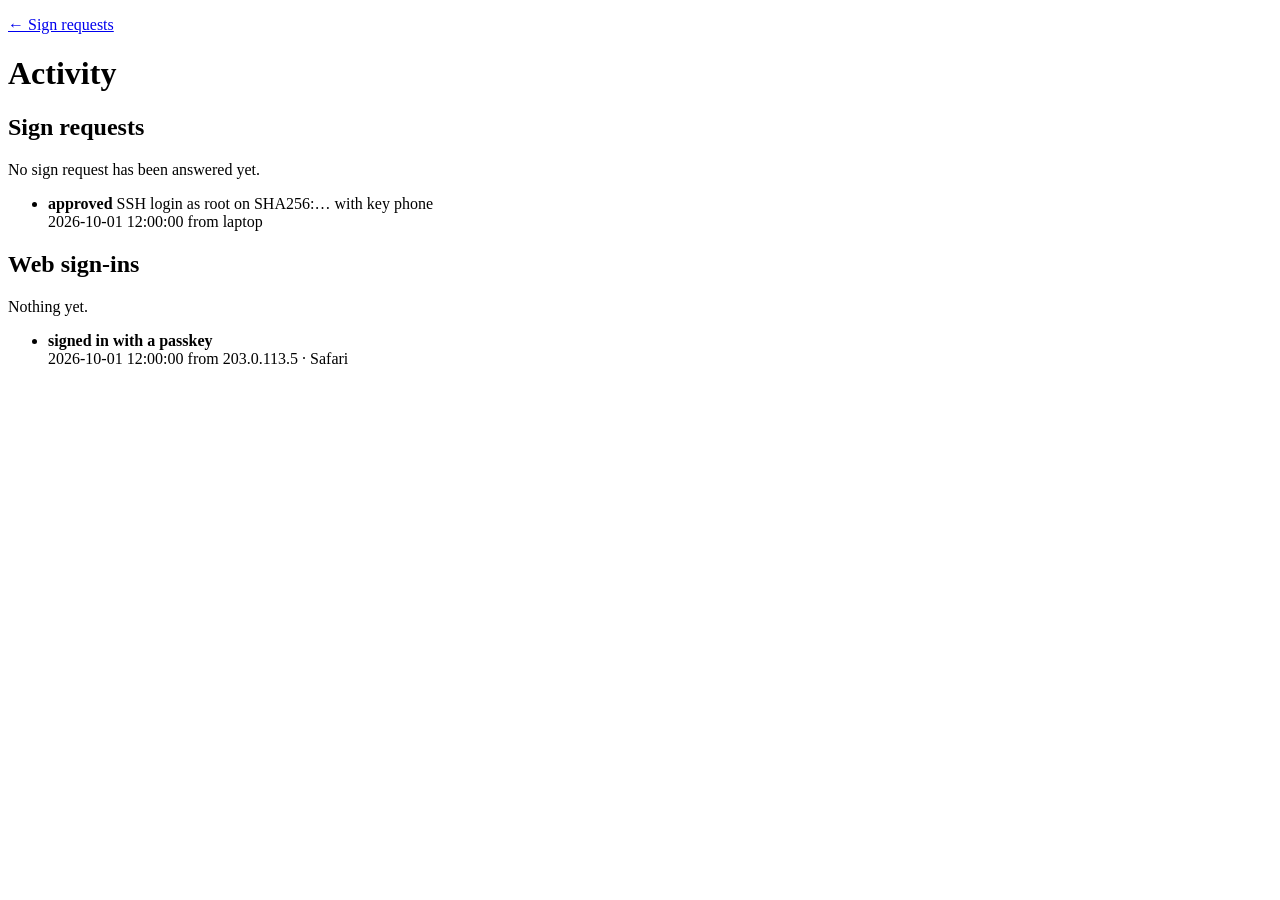
==== server/src/main/resources/templates/activity.html @ e3ac48dd "Add sign activity and a web connection log Record how each sign request ends and the phone browser's" ====
<!DOCTYPE html>
<html lang="en" xmlns:th="http://www.thymeleaf.org">
<head>
    <th:block th:replace="~{fragments/head :: meta('ssha · activity')}"></th:block>
</head>
<body class="page">
<main class="card" th:with="zone=${T(java.time.ZoneId).systemDefault()}">
    <p><a href="/">← Sign requests</a></p>
    <h1>Activity</h1>

    <h2>Sign requests</h2>
    <p class="notice" th:if="${signs.isEmpty()}">No sign request has been answered yet.</p>
    <ul class="passkeys" th:unless="${signs.isEmpty()}">
        <li th:each="e : ${signs}">
            <div>
                <strong th:text="${e.event}">approved</strong>
                <span th:text="${e.detail}">SSH login as root on SHA256:… with key phone</span>
                <div class="hint">
                    <span th:text="${#temporals.format(e.at.atZone(zone), 'yyyy-MM-dd HH:mm:ss')}">2026-10-01 12:00:00</span>
                    from <span th:text="${e.source}">laptop</span>
                </div>
            </div>
        </li>
    </ul>

    <h2>Web sign-ins</h2>
    <p class="notice" th:if="${webs.isEmpty()}">Nothing yet.</p>
    <ul class="passkeys" th:unless="${webs.isEmpty()}">
        <li th:each="e : ${webs}">
            <div>
                <strong th:text="${e.event}">signed in with a passkey</strong>
                <div class="hint">
                    <span th:text="${#temporals.format(e.at.atZone(zone), 'yyyy-MM-dd HH:mm:ss')}">2026-10-01 12:00:00</span>
                    <th:block th:if="${e.source}">from <span th:text="${e.source}">203.0.113.5 · Safari</span></th:block>
                </div>
            </div>
        </li>
    </ul>
</main>
</body>
</html>
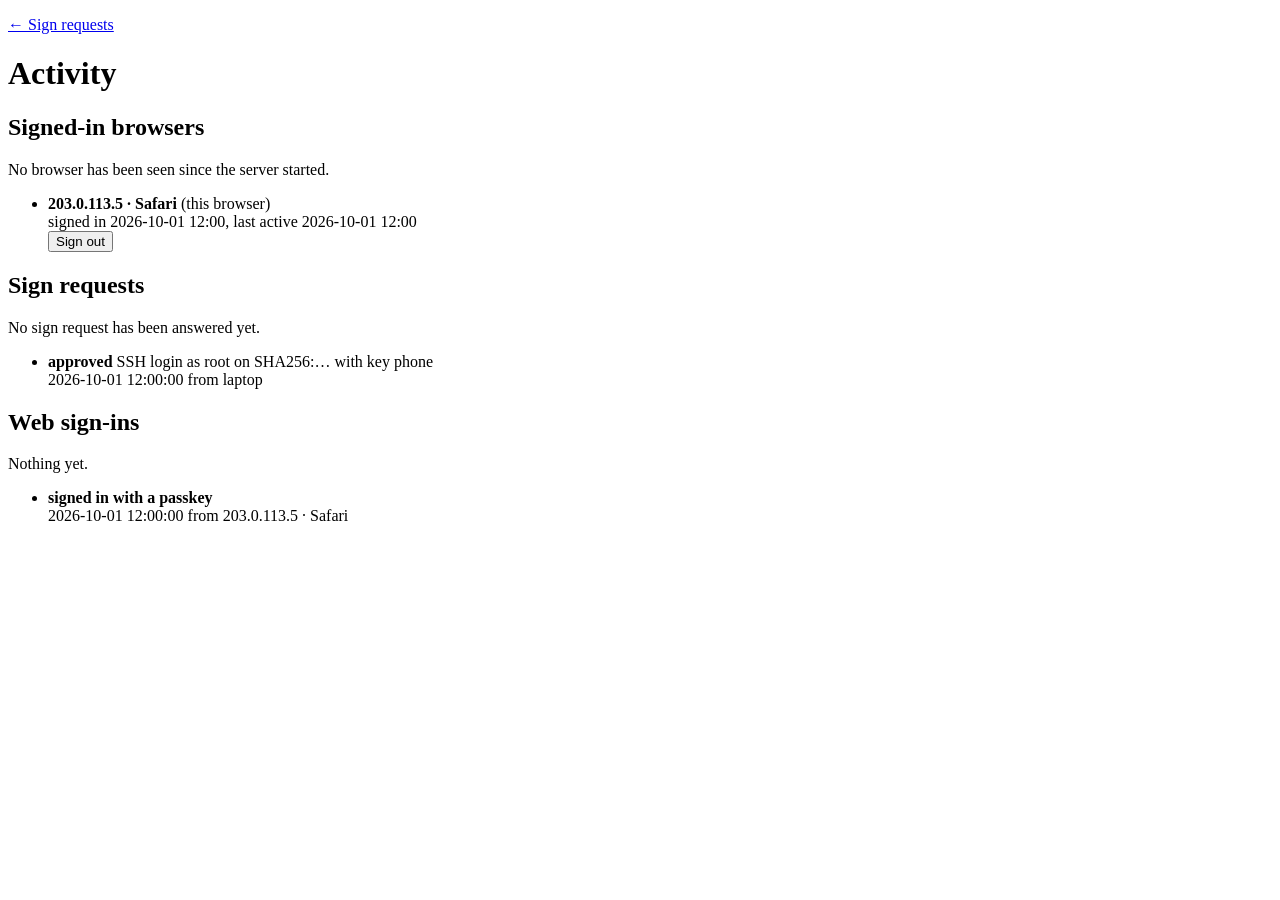
==== commit 53373a5a: "Log which browser answered a sign request; list and sign out signed-in browsers Co-Authored-By: Clau" ====
--- a/server/src/main/resources/templates/activity.html
+++ b/server/src/main/resources/templates/activity.html
@@ -7,6 +7,26 @@
 <main class="card" th:with="zone=${T(java.time.ZoneId).systemDefault()}">
     <p><a href="/">← Sign requests</a></p>
     <h1>Activity</h1>
+
+    <h2>Signed-in browsers</h2>
+    <p class="notice" th:if="${browsers.isEmpty()}">No browser has been seen since the server started.</p>
+    <ul class="passkeys" th:unless="${browsers.isEmpty()}">
+        <li th:each="b : ${browsers}">
+            <div>
+                <strong th:text="${b.label}">203.0.113.5 · Safari</strong>
+                <span class="hint" th:if="${b.current}">(this browser)</span>
+                <div class="hint">
+                    signed in <span th:text="${#temporals.format(b.since.atZone(zone), 'yyyy-MM-dd HH:mm')}">2026-10-01 12:00</span>,
+                    last active <span th:text="${#temporals.format(b.lastSeen.atZone(zone), 'yyyy-MM-dd HH:mm')}">2026-10-01 12:00</span>
+                </div>
+            </div>
+            <form method="post" th:action="@{/browsers/signout}"
+                  th:data-confirm="${b.current} ? 'Sign this browser out?' : 'Sign that browser out?'">
+                <input type="hidden" name="handle" th:value="${b.handle}">
+                <button type="submit" class="danger">Sign out</button>
+            </form>
+        </li>
+    </ul>
 
     <h2>Sign requests</h2>
     <p class="notice" th:if="${signs.isEmpty()}">No sign request has been answered yet.</p>
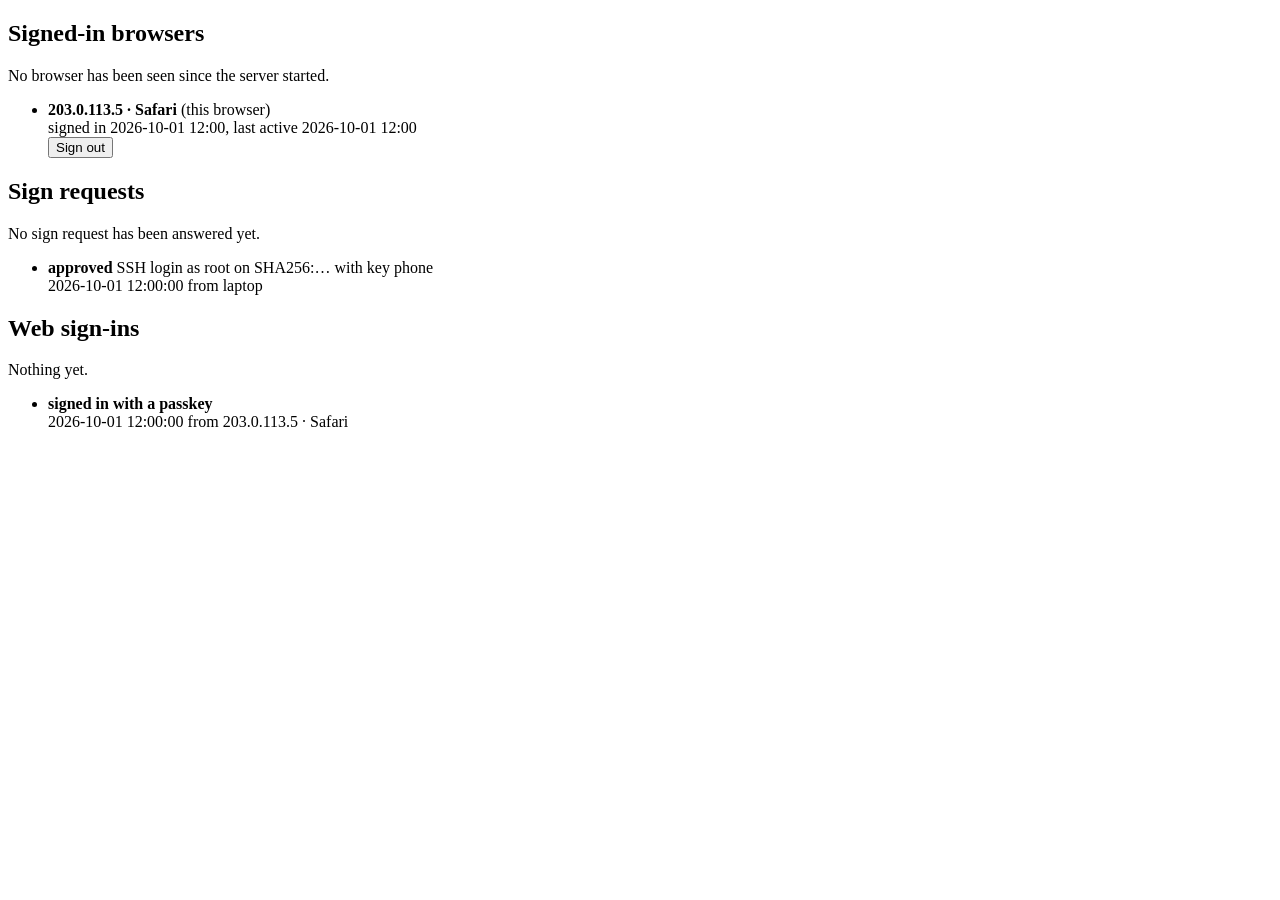
==== commit 6577c6b8: "Rework the web screens: shared nav, no horizontal scroll on phones, two columns on desktop Co-Author" ====
--- a/server/src/main/resources/templates/activity.html
+++ b/server/src/main/resources/templates/activity.html
@@ -3,11 +3,10 @@
 <head>
     <th:block th:replace="~{fragments/head :: meta('ssha · activity')}"></th:block>
 </head>
-<body class="page">
-<main class="card" th:with="zone=${T(java.time.ZoneId).systemDefault()}">
-    <p><a href="/">← Sign requests</a></p>
-    <h1>Activity</h1>
-
+<body>
+<th:block th:replace="~{fragments/nav :: nav('activity')}"></th:block>
+<main class="wrap" th:with="zone=${T(java.time.ZoneId).systemDefault()}">
+<div class="col">
     <h2>Signed-in browsers</h2>
     <p class="notice" th:if="${browsers.isEmpty()}">No browser has been seen since the server started.</p>
     <ul class="passkeys" th:unless="${browsers.isEmpty()}">
@@ -16,8 +15,8 @@
                 <strong th:text="${b.label}">203.0.113.5 · Safari</strong>
                 <span class="hint" th:if="${b.current}">(this browser)</span>
                 <div class="hint">
-                    signed in <span th:text="${#temporals.format(b.since.atZone(zone), 'yyyy-MM-dd HH:mm')}">2026-10-01 12:00</span>,
-                    last active <span th:text="${#temporals.format(b.lastSeen.atZone(zone), 'yyyy-MM-dd HH:mm')}">2026-10-01 12:00</span>
+                    signed in <span th:text="${#temporals.format(b.since.atZone(zone), 'MMM d, HH:mm')}">2026-10-01 12:00</span>,
+                    last active <span th:text="${#temporals.format(b.lastSeen.atZone(zone), 'MMM d, HH:mm')}">2026-10-01 12:00</span>
                 </div>
             </div>
             <form method="post" th:action="@{/browsers/signout}"
@@ -28,6 +27,8 @@
         </li>
     </ul>
 
+</div>
+<div class="col">
     <h2>Sign requests</h2>
     <p class="notice" th:if="${signs.isEmpty()}">No sign request has been answered yet.</p>
     <ul class="passkeys" th:unless="${signs.isEmpty()}">
@@ -36,7 +37,7 @@
                 <strong th:text="${e.event}">approved</strong>
                 <span th:text="${e.detail}">SSH login as root on SHA256:… with key phone</span>
                 <div class="hint">
-                    <span th:text="${#temporals.format(e.at.atZone(zone), 'yyyy-MM-dd HH:mm:ss')}">2026-10-01 12:00:00</span>
+                    <span th:text="${#temporals.format(e.at.atZone(zone), 'MMM d, HH:mm:ss')}">2026-10-01 12:00:00</span>
                     from <span th:text="${e.source}">laptop</span>
                 </div>
             </div>
@@ -50,12 +51,13 @@
             <div>
                 <strong th:text="${e.event}">signed in with a passkey</strong>
                 <div class="hint">
-                    <span th:text="${#temporals.format(e.at.atZone(zone), 'yyyy-MM-dd HH:mm:ss')}">2026-10-01 12:00:00</span>
+                    <span th:text="${#temporals.format(e.at.atZone(zone), 'MMM d, HH:mm:ss')}">2026-10-01 12:00:00</span>
                     <th:block th:if="${e.source}">from <span th:text="${e.source}">203.0.113.5 · Safari</span></th:block>
                 </div>
             </div>
         </li>
     </ul>
+</div>
 </main>
 </body>
 </html>
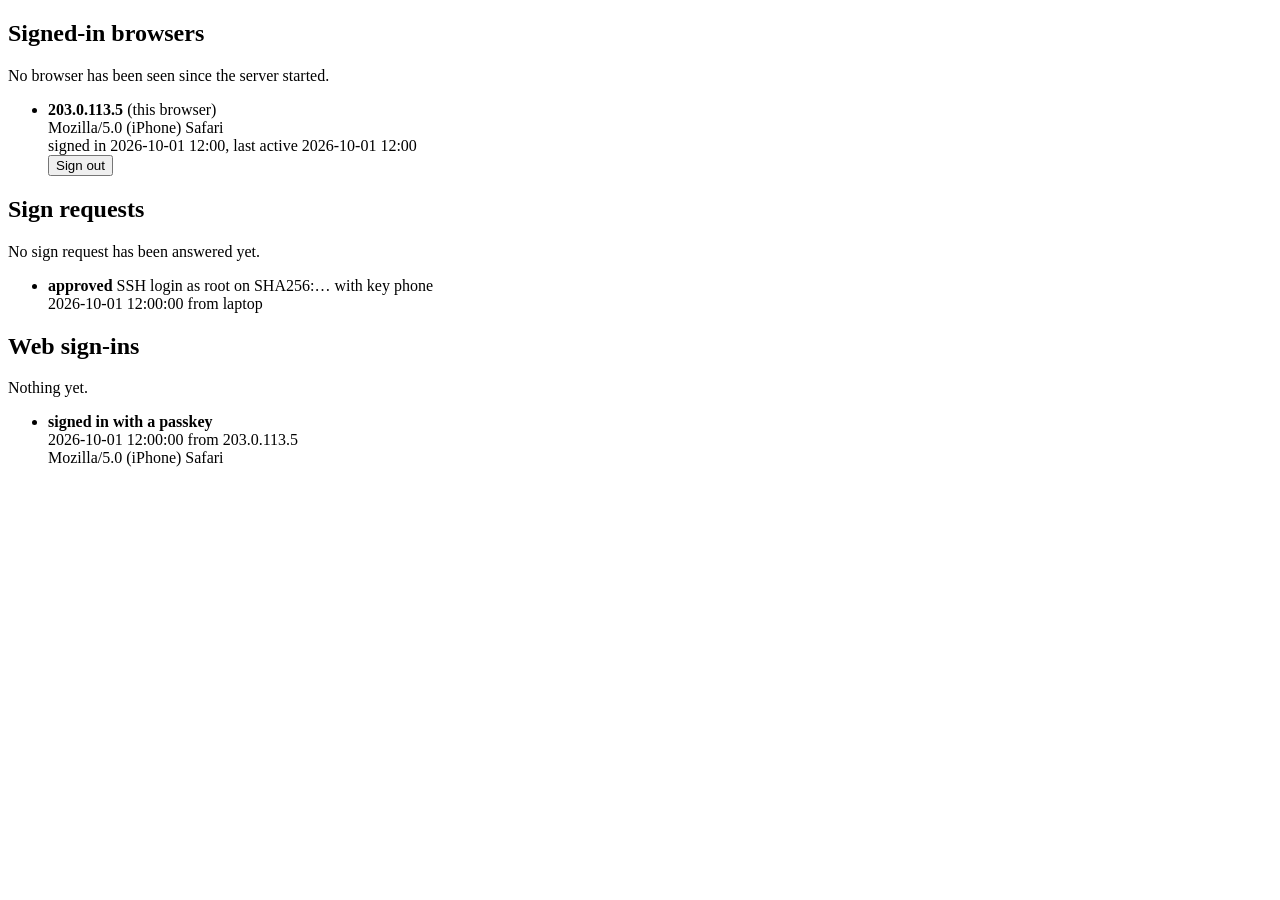
==== commit 79de068c: "Show browser address and user agent on separate lines so long IPv6 addresses don't wreck the Activit" ====
--- a/server/src/main/resources/templates/activity.html
+++ b/server/src/main/resources/templates/activity.html
@@ -10,10 +10,13 @@
     <h2>Signed-in browsers</h2>
     <p class="notice" th:if="${browsers.isEmpty()}">No browser has been seen since the server started.</p>
     <ul class="passkeys" th:unless="${browsers.isEmpty()}">
-        <li th:each="b : ${browsers}">
+        <li th:each="b : ${browsers}"
+            th:with="split=${#strings.contains(b.label, ' · ')}">
             <div>
-                <strong th:text="${b.label}">203.0.113.5 · Safari</strong>
+                <strong class="addr" th:text="${split} ? ${#strings.substringBefore(b.label, ' · ')} : ${b.label}">203.0.113.5</strong>
                 <span class="hint" th:if="${b.current}">(this browser)</span>
+                <div class="hint ua" th:if="${split}" th:title="${#strings.substringAfter(b.label, ' · ')}"
+                     th:text="${#strings.substringAfter(b.label, ' · ')}">Mozilla/5.0 (iPhone) Safari</div>
                 <div class="hint">
                     signed in <span th:text="${#temporals.format(b.since.atZone(zone), 'MMM d, HH:mm')}">2026-10-01 12:00</span>,
                     last active <span th:text="${#temporals.format(b.lastSeen.atZone(zone), 'MMM d, HH:mm')}">2026-10-01 12:00</span>
@@ -47,13 +50,16 @@
     <h2>Web sign-ins</h2>
     <p class="notice" th:if="${webs.isEmpty()}">Nothing yet.</p>
     <ul class="passkeys" th:unless="${webs.isEmpty()}">
-        <li th:each="e : ${webs}">
+        <li th:each="e : ${webs}"
+            th:with="split=${e.source != null and #strings.contains(e.source, ' · ')}">
             <div>
                 <strong th:text="${e.event}">signed in with a passkey</strong>
                 <div class="hint">
                     <span th:text="${#temporals.format(e.at.atZone(zone), 'MMM d, HH:mm:ss')}">2026-10-01 12:00:00</span>
-                    <th:block th:if="${e.source}">from <span th:text="${e.source}">203.0.113.5 · Safari</span></th:block>
+                    <th:block th:if="${e.source}">from <span class="addr" th:text="${split} ? ${#strings.substringBefore(e.source, ' · ')} : ${e.source}">203.0.113.5</span></th:block>
                 </div>
+                <div class="hint ua" th:if="${split}" th:title="${#strings.substringAfter(e.source, ' · ')}"
+                     th:text="${#strings.substringAfter(e.source, ' · ')}">Mozilla/5.0 (iPhone) Safari</div>
             </div>
         </li>
     </ul>
